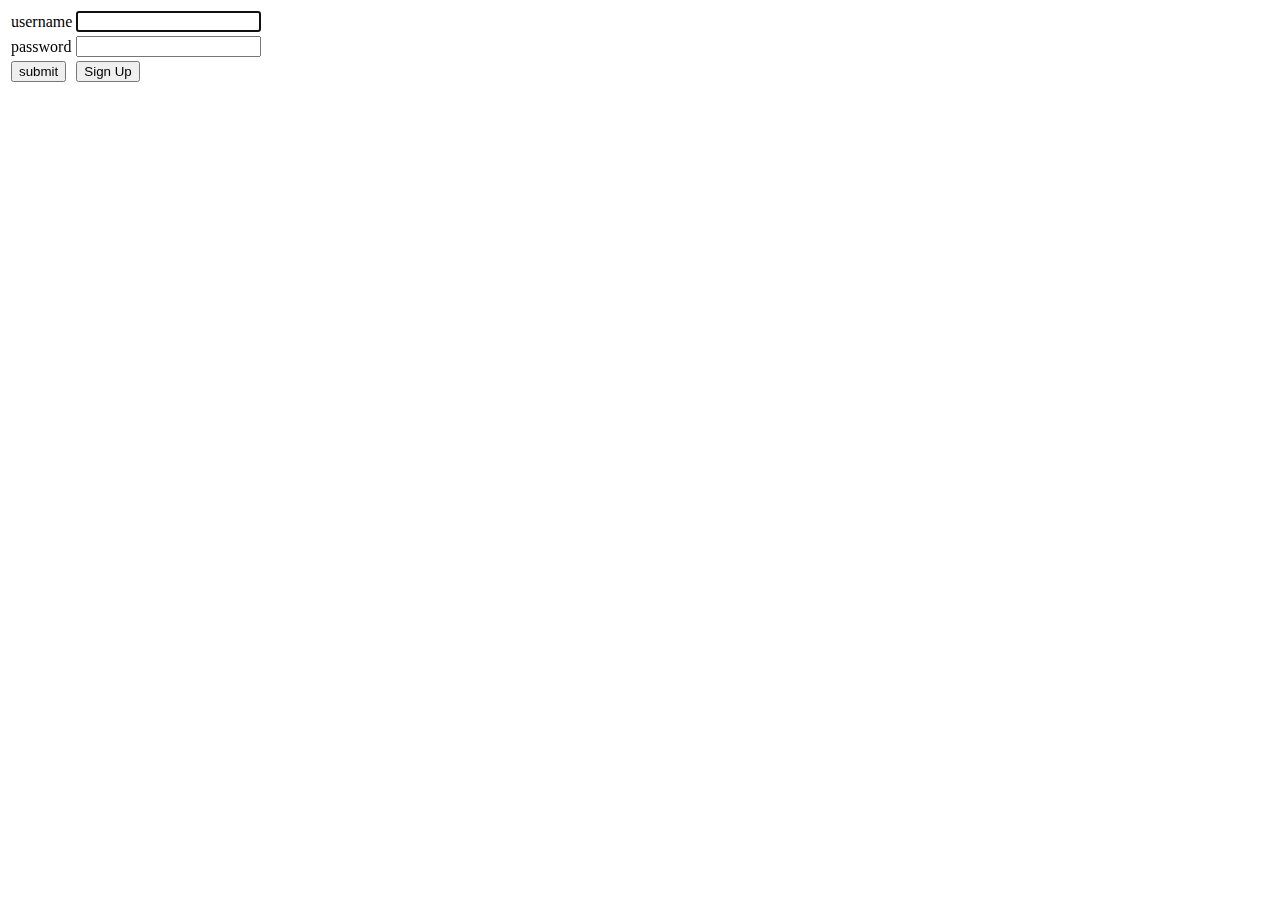
==== index.html @ 876102eb "basic html pages for online chatting application." ====
<!DOCTYPE html>
<html>
    <head>
    <title>Login Page</title>
    </head>
    <body >
        <form method='POST'>
            <table>
                <tr>
                    <td>username</td>
                    <td>
                        <input type='input' name='username' autofocus/>
                    </td>
                </tr>
                <tr>
                    <td>password</td>
                    <td><input type='password' name='password'/>
                </tr>
                <tr>
                    <td><input type="submit" name='submit' value='submit'/> </td>
                    <td><input type="button" onclick="window.location.href='registration.html';" value="Sign Up" /></td>
                </tr>
                    
            </table>
        </form>
    </body>
</html>
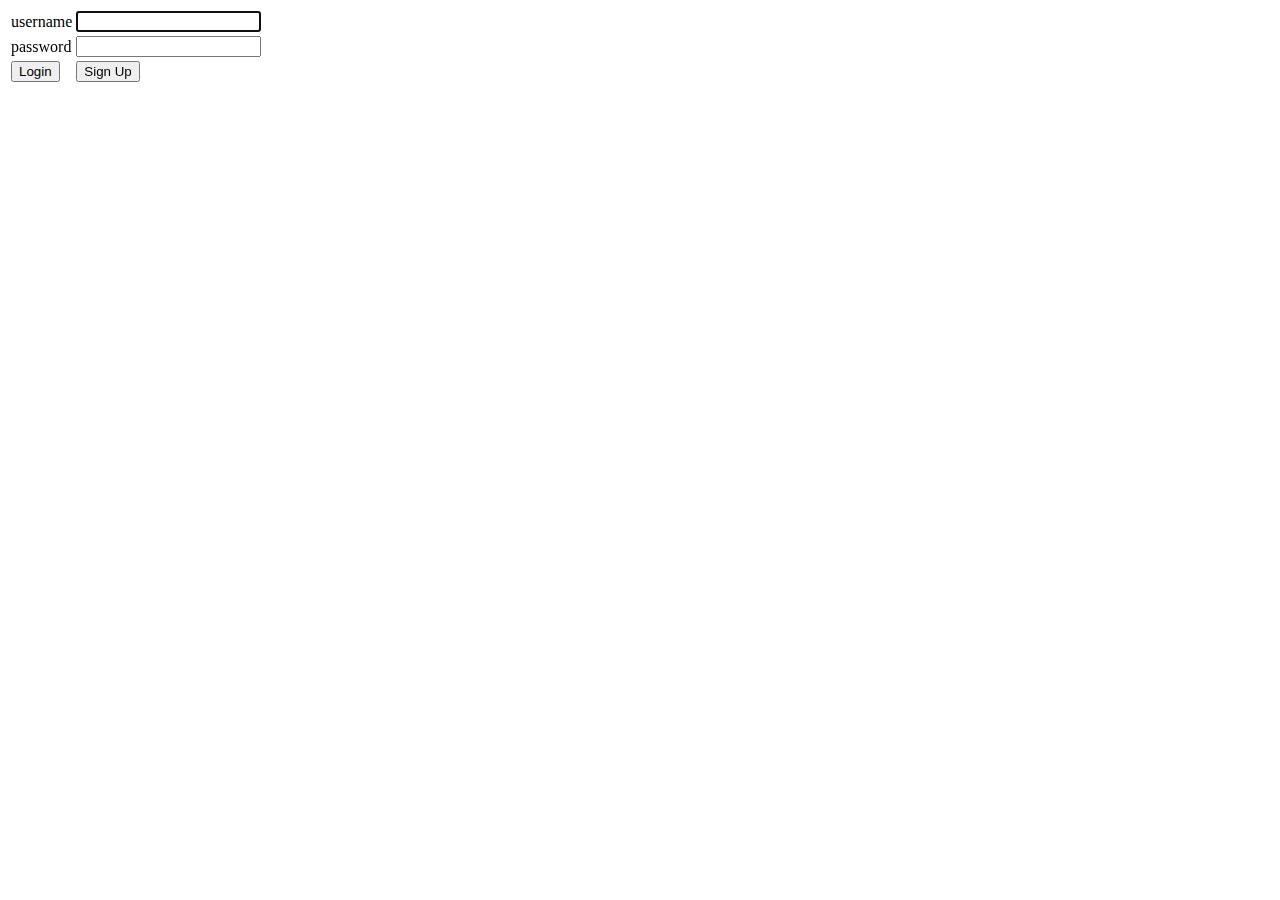
==== commit e5450b6a: "solve post 405 error, add button instead." ====
--- a/index.html
+++ b/index.html
@@ -1,15 +1,15 @@
 <!DOCTYPE html>
-<html>
+<html  lang='en-US'>
     <head>
     <title>Login Page</title>
     </head>
     <body >
-        <form method='POST'>
+        <!-- <form method='POST'> -->
             <table>
                 <tr>
                     <td>username</td>
                     <td>
-                        <input type='input' name='username' autofocus/>
+                        <input type="text" name='username' autofocus/>
                     </td>
                 </tr>
                 <tr>
@@ -17,11 +17,11 @@
                     <td><input type='password' name='password'/>
                 </tr>
                 <tr>
-                    <td><input type="submit" name='submit' value='submit'/> </td>
+                    <td><button onclick="window.location.href='home.html';" >Login</button> </td>
                     <td><input type="button" onclick="window.location.href='registration.html';" value="Sign Up" /></td>
                 </tr>
                     
             </table>
-        </form>
+        <!-- </form> -->
     </body>
 </html>
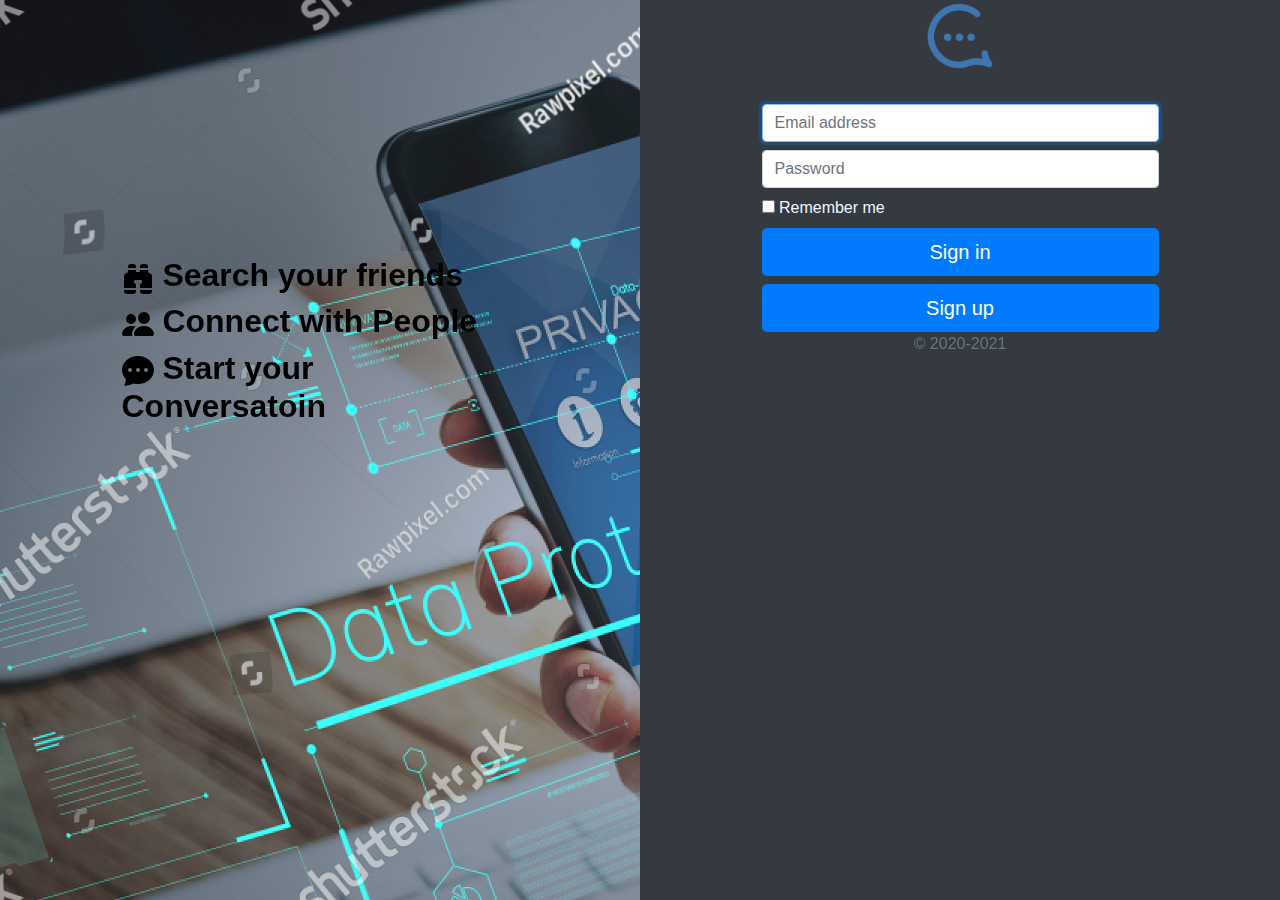
==== commit 3b174cc5: "add bootstrap in index.html, registration.html 	add new icons and images in icon." ====
--- a/index.html
+++ b/index.html
@@ -1,27 +1,161 @@
-<!DOCTYPE html>
-<html  lang='en-US'>
-    <head>
-    <title>Login Page</title>
-    </head>
-    <body >
-        <!-- <form method='POST'> -->
-            <table>
-                <tr>
-                    <td>username</td>
-                    <td>
-                        <input type="text" name='username' autofocus/>
-                    </td>
-                </tr>
-                <tr>
-                    <td>password</td>
-                    <td><input type='password' name='password'/>
-                </tr>
-                <tr>
-                    <td><button onclick="window.location.href='home.html';" >Login</button> </td>
-                    <td><input type="button" onclick="window.location.href='registration.html';" value="Sign Up" /></td>
-                </tr>
-                    
-            </table>
-        <!-- </form> -->
-    </body>
-</html>
+<!doctype html>
+<html lang="en">
+
+<head>
+    <!-- Required meta tags -->
+    <meta charset="utf-8">
+    <meta name="viewport" content="width=device-width, initial-scale=1, shrink-to-fit=no">
+
+    <!-- Bootstrap CSS -->
+    <link rel="stylesheet" href="https://stackpath.bootstrapcdn.com/bootstrap/4.5.2/css/bootstrap.min.css"
+        integrity="sha384-JcKb8q3iqJ61gNV9KGb8thSsNjpSL0n8PARn9HuZOnIxN0hoP+VmmDGMN5t9UJ0Z" crossorigin="anonymous">
+    <link rel="stylesheet" href="css/index.css" />
+
+    <title>PriCon</title>
+    <link rel="icon" type="image/png" href="icon/PriCon.png" />
+    <script src="index.js"></script>
+</head>
+
+<body>
+    <div class="container-fluid text-center float-right bg-dark">
+
+        <div class="container inner_right_block">
+            <img class='mb-4' src="/icon/PriCon.png" alt="PriCon" width="72" height="72">
+            <!-- <label for="inputEmail" class="sr-only">Email address</label> -->
+            <input id="username" type="email" id="inputEmail" class="form-control my-2" placeholder="Email address"
+                required="" autofocus="true">
+            <!-- <label for="inputPassword" class="sr-only">Password</label> -->
+            <input id="password" type="password" id="inputPassword" class="form-control my-2" placeholder="Password"
+                required="">
+            <div class="checkbox my-2">
+                <label class="float-left">
+                    <input type="checkbox" value="remember-me"> Remember me
+                </label>
+            </div>
+            <button class="btn btn-lg btn-primary btn-block float-left" onClick='validate()'>Sign in</button>
+            <button class="btn btn-lg btn-primary btn-block float-right"
+                onclick="window.location.href='registration.html'">Sign up </button>
+            <p class="mt-5 mb-3 text-muted">© 2020-2021</p>
+        </div>
+    </div>
+
+    <div id="left_plane" class="container-fluid float-left img-responsive">
+
+        <div class="container inner_left_block">
+            <div class="row ">
+                <h2 class="col">
+                    <svg width="1em" height="1em" viewBox="0 0 16 16" class="bi bi-binoculars-fill" fill="currentColor"
+                        xmlns="http://www.w3.org/2000/svg">
+                        <path
+                            d="M4.5 1A1.5 1.5 0 0 0 3 2.5V3h4v-.5A1.5 1.5 0 0 0 5.5 1h-1zM7 4v1h2V4h4v.882a.5.5 0 0 0 .276.447l.895.447A1.5 1.5 0 0 1 15 7.118V13H9v-1.5a.5.5 0 0 1 .146-.354l.854-.853V9.5a.5.5 0 0 0-.5-.5h-3a.5.5 0 0 0-.5.5v.793l.854.853A.5.5 0 0 1 7 11.5V13H1V7.118a1.5 1.5 0 0 1 .83-1.342l.894-.447A.5.5 0 0 0 3 4.882V4h4zM1 14v.5A1.5 1.5 0 0 0 2.5 16h3A1.5 1.5 0 0 0 7 14.5V14H1zm8 0v.5a1.5 1.5 0 0 0 1.5 1.5h3a1.5 1.5 0 0 0 1.5-1.5V14H9zm4-11H9v-.5A1.5 1.5 0 0 1 10.5 1h1A1.5 1.5 0 0 1 13 2.5V3z" />
+                    </svg>
+                    <strong>
+                        Search your friends
+                    </strong>
+                </h2>
+            </div>
+            <div class="row">
+                <h2 class="col">
+                    <svg width="1em" height="1em" viewBox="0 0 16 16" class="bi bi-people-fill" fill="currentColor"
+                        xmlns="http://www.w3.org/2000/svg">
+                        <path fill-rule="evenodd"
+                            d="M7 14s-1 0-1-1 1-4 5-4 5 3 5 4-1 1-1 1H7zm4-6a3 3 0 1 0 0-6 3 3 0 0 0 0 6zm-5.784 6A2.238 2.238 0 0 1 5 13c0-1.355.68-2.75 1.936-3.72A6.325 6.325 0 0 0 5 9c-4 0-5 3-5 4s1 1 1 1h4.216zM4.5 8a2.5 2.5 0 1 0 0-5 2.5 2.5 0 0 0 0 5z" />
+                    </svg>
+                    <strong>
+                        Connect with People
+                    </strong>
+                </h2>
+            </div>
+            <div class="row">
+                <h2 class="col">
+                    <svg width="1em" height="1em" viewBox="0 0 16 16" class="bi bi-chat-dots-fill" fill="currentColor"
+                        xmlns="http://www.w3.org/2000/svg">
+                        <path fill-rule="evenodd"
+                            d="M16 8c0 3.866-3.582 7-8 7a9.06 9.06 0 0 1-2.347-.306c-.584.296-1.925.864-4.181 1.234-.2.032-.352-.176-.273-.362.354-.836.674-1.95.77-2.966C.744 11.37 0 9.76 0 8c0-3.866 3.582-7 8-7s8 3.134 8 7zM5 8a1 1 0 1 1-2 0 1 1 0 0 1 2 0zm4 0a1 1 0 1 1-2 0 1 1 0 0 1 2 0zm3 1a1 1 0 1 0 0-2 1 1 0 0 0 0 2z" />
+                    </svg>
+                    <strong>
+                        Start your Conversatoin
+                    </strong>
+                </h2>
+            </div>
+        </div>
+
+
+        <!-- <div id="carouselExampleCaptions" class="carousel slide" data-ride="carousel">
+            <ol class="carousel-indicators">
+                <li data-target="#carouselExampleCaptions" data-slide-to="0" class="active"></li>
+                <li data-target="#carouselExampleCaptions" data-slide-to="1"></li>
+                <li data-target="#carouselExampleCaptions" data-slide-to="2"></li>
+            </ol>
+            <div class="carousel-inner">
+                <div class="carousel-item active">
+                    <img src="https://source.unsplash.com/400x600/?friends" class="d-block w-100 img-responsive "
+                        alt="...">
+                    <div class="carousel-caption d-none d-md-block">
+                        <h2>
+                            <svg width="1em" height="1em" viewBox="0 0 16 16" class="bi bi-binoculars-fill"
+                                fill="currentColor" xmlns="http://www.w3.org/2000/svg">
+                                <path
+                                    d="M4.5 1A1.5 1.5 0 0 0 3 2.5V3h4v-.5A1.5 1.5 0 0 0 5.5 1h-1zM7 4v1h2V4h4v.882a.5.5 0 0 0 .276.447l.895.447A1.5 1.5 0 0 1 15 7.118V13H9v-1.5a.5.5 0 0 1 .146-.354l.854-.853V9.5a.5.5 0 0 0-.5-.5h-3a.5.5 0 0 0-.5.5v.793l.854.853A.5.5 0 0 1 7 11.5V13H1V7.118a1.5 1.5 0 0 1 .83-1.342l.894-.447A.5.5 0 0 0 3 4.882V4h4zM1 14v.5A1.5 1.5 0 0 0 2.5 16h3A1.5 1.5 0 0 0 7 14.5V14H1zm8 0v.5a1.5 1.5 0 0 0 1.5 1.5h3a1.5 1.5 0 0 0 1.5-1.5V14H9zm4-11H9v-.5A1.5 1.5 0 0 1 10.5 1h1A1.5 1.5 0 0 1 13 2.5V3z" />
+                            </svg>
+                        </h2>
+
+                        <p>Search your friends</p>
+                    </div>
+                </div>
+                <div class="carousel-item">
+                    <img src="https://source.unsplash.com/400x600/?connect, people" class="d-block w-100 img-responsive"
+                        alt="...">
+                    <div class="carousel-caption d-none d-md-block">
+                        <h2>
+                            <svg width="1em" height="1em" viewBox="0 0 16 16" class="bi bi-people-fill"
+                                fill="currentColor" xmlns="http://www.w3.org/2000/svg">
+                                <path fill-rule="evenodd"
+                                    d="M7 14s-1 0-1-1 1-4 5-4 5 3 5 4-1 1-1 1H7zm4-6a3 3 0 1 0 0-6 3 3 0 0 0 0 6zm-5.784 6A2.238 2.238 0 0 1 5 13c0-1.355.68-2.75 1.936-3.72A6.325 6.325 0 0 0 5 9c-4 0-5 3-5 4s1 1 1 1h4.216zM4.5 8a2.5 2.5 0 1 0 0-5 2.5 2.5 0 0 0 0 5z" />
+                            </svg>
+                        </h2>
+
+                        <p>Connect with People</p>
+                    </div>
+                </div>
+                <div class="carousel-item">
+                    <img src="https://source.unsplash.com/400x600/?conversation, mobile"
+                        class="d-block w-100 img-responsive" alt="...">
+                    <div class="carousel-caption d-none d-md-block">
+                        <h2>
+                            <svg width="1em" height="1em" viewBox="0 0 16 16" class="bi bi-chat-dots-fill"
+                                fill="currentColor" xmlns="http://www.w3.org/2000/svg">
+                                <path fill-rule="evenodd"
+                                    d="M16 8c0 3.866-3.582 7-8 7a9.06 9.06 0 0 1-2.347-.306c-.584.296-1.925.864-4.181 1.234-.2.032-.352-.176-.273-.362.354-.836.674-1.95.77-2.966C.744 11.37 0 9.76 0 8c0-3.866 3.582-7 8-7s8 3.134 8 7zM5 8a1 1 0 1 1-2 0 1 1 0 0 1 2 0zm4 0a1 1 0 1 1-2 0 1 1 0 0 1 2 0zm3 1a1 1 0 1 0 0-2 1 1 0 0 0 0 2z" />
+                            </svg>
+                        </h2>
+
+                        <p>Start your Conversation</p>
+                    </div>
+                </div>
+            </div>
+            <a class="carousel-control-prev" href="#carouselExampleCaptions" role="button" data-slide="prev">
+                <span class="carousel-control-prev-icon" aria-hidden="true"></span>
+                <span class="sr-only">Previous</span>
+            </a>
+            <a class="carousel-control-next" href="#carouselExampleCaptions" role="button" data-slide="next">
+                <span class="carousel-control-next-icon" aria-hidden="true"></span>
+                <span class="sr-only">Next</span>
+            </a>
+        </div> -->
+    </div>
+
+    <!-- Optional JavaScript -->
+    <!-- jQuery first, then Popper.js, then Bootstrap JS -->
+    <script src="https://code.jquery.com/jquery-3.5.1.slim.min.js"
+        integrity="sha384-DfXdz2htPH0lsSSs5nCTpuj/zy4C+OGpamoFVy38MVBnE+IbbVYUew+OrCXaRkfj"
+        crossorigin="anonymous"></script>
+    <script src="https://cdn.jsdelivr.net/npm/popper.js@1.16.1/dist/umd/popper.min.js"
+        integrity="sha384-9/reFTGAW83EW2RDu2S0VKaIzap3H66lZH81PoYlFhbGU+6BZp6G7niu735Sk7lN"
+        crossorigin="anonymous"></script>
+    <script src="https://stackpath.bootstrapcdn.com/bootstrap/4.5.2/js/bootstrap.min.js"
+        integrity="sha384-B4gt1jrGC7Jh4AgTPSdUtOBvfO8shuf57BaghqFfPlYxofvL8/KUEfYiJOMMV+rV"
+        crossorigin="anonymous"></script>
+</body>
+
+</html>--- a/css/index.css
+++ b/css/index.css
@@ -0,0 +1,32 @@
+.container-fluid{
+    height: 100vh;
+    width: 50%;
+}
+.inner_right_block{
+    color: aliceblue;
+    max-width: 70%;
+    /* margin-top: 30%; */
+}
+.inner_left_block{
+    max-width: 70%;
+    /* margin-top: 30%; */
+}
+body{
+    height: 100vh;
+    box-sizing: border-box;
+}
+
+#left_plane{
+    padding-top: 20%;
+    padding-bottom: 20%;
+    color: black;
+    background-image: url('/icon/privacy.jpg');
+}
+
+#carouselExampleCaptions{
+    background-color: brown;
+    /* height: 100vh; */
+    max-height: 100vh;
+    overflow: hidden;
+    
+}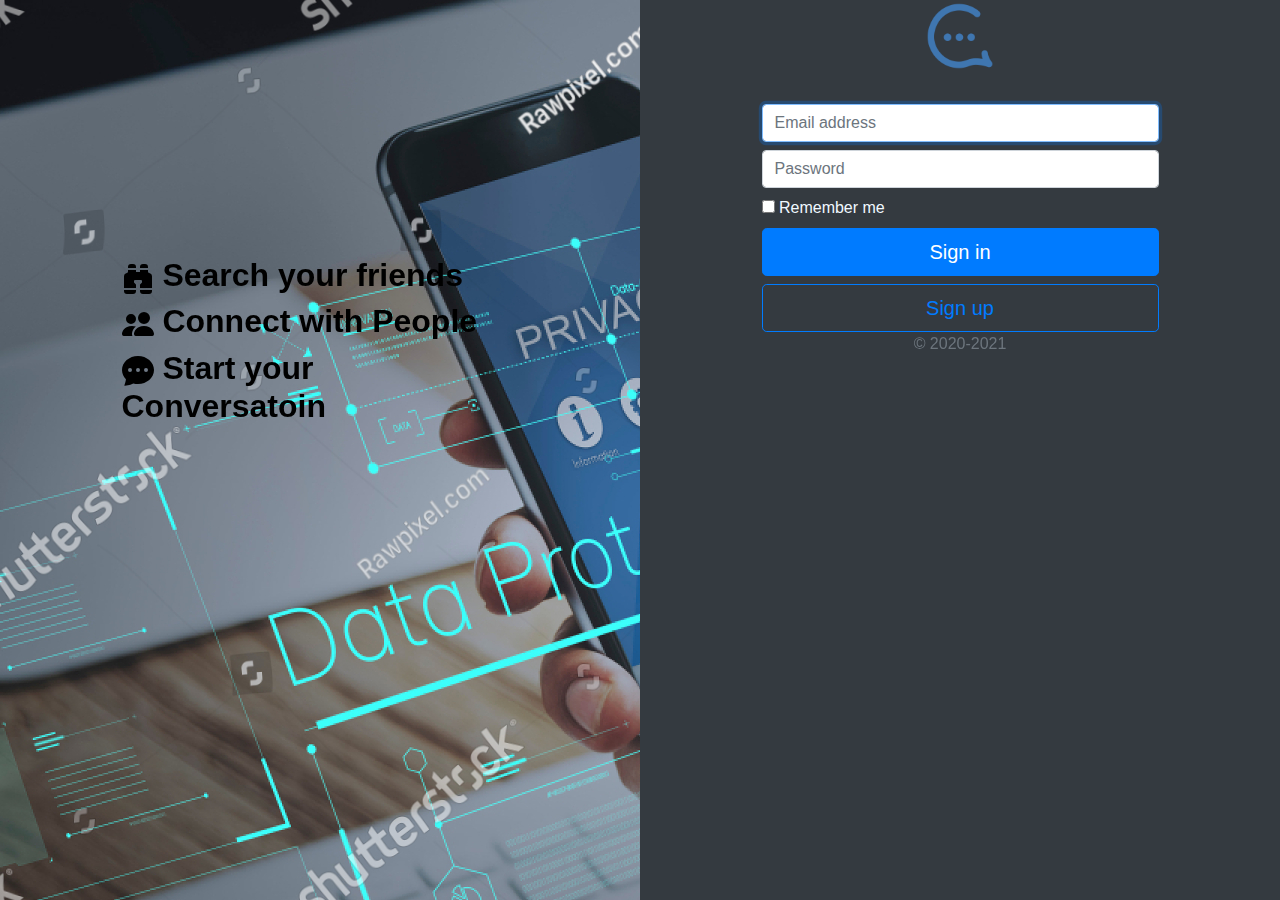
==== commit a3f1a7eb: "commit for bootstrap-2 	bootstrap add on set_profile.html and home.html 	changes in index.html 	new " ====
--- a/index.html
+++ b/index.html
@@ -33,7 +33,7 @@
                 </label>
             </div>
             <button class="btn btn-lg btn-primary btn-block float-left" onClick='validate()'>Sign in</button>
-            <button class="btn btn-lg btn-primary btn-block float-right"
+            <button class="btn btn-lg btn-outline-primary btn-block float-right"
                 onclick="window.location.href='registration.html'">Sign up </button>
             <p class="mt-5 mb-3 text-muted">© 2020-2021</p>
         </div>
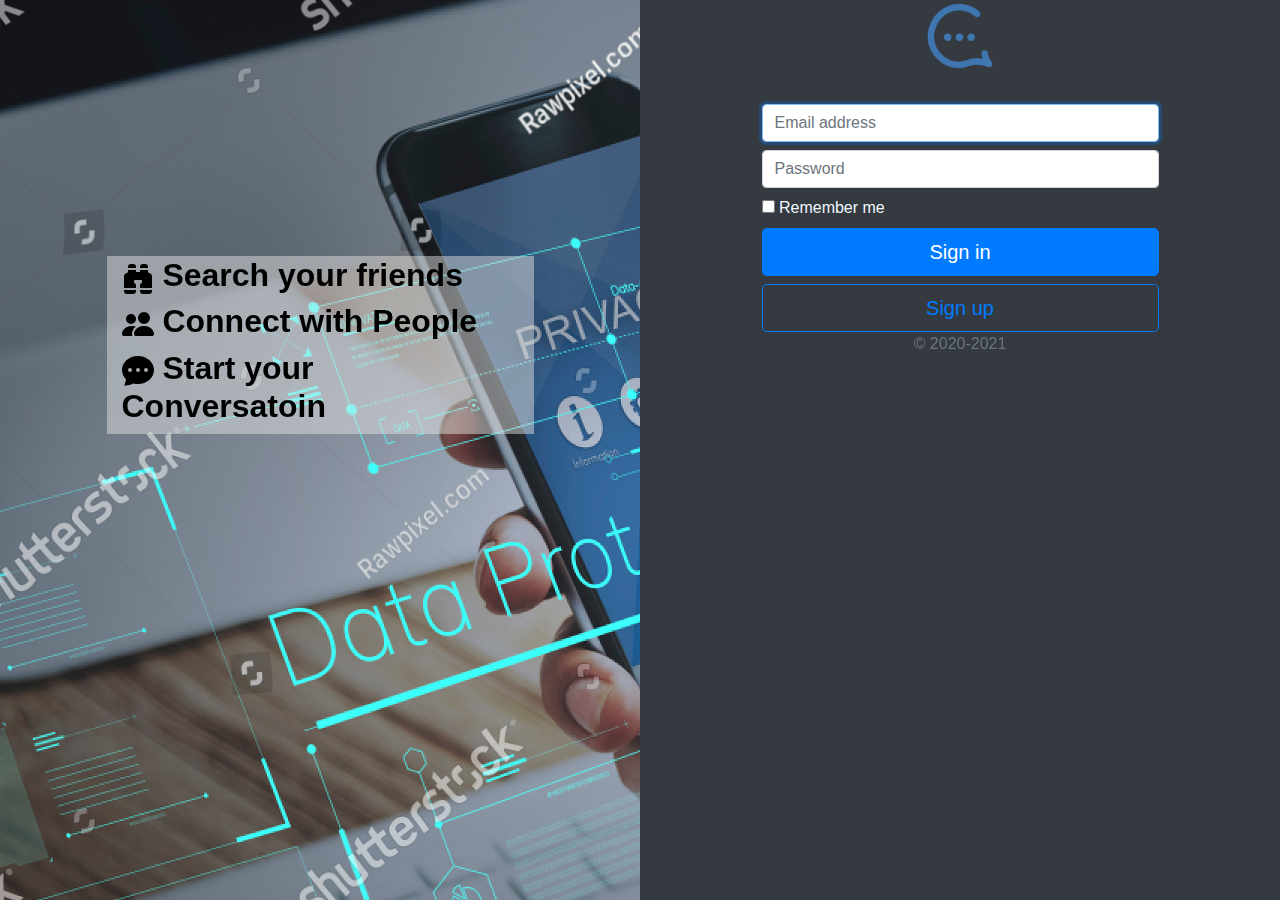
==== commit 938e1ad2: "jQuery add to index.html for mobile reponsive" ====
--- a/index.html
+++ b/index.html
@@ -13,20 +13,19 @@
 
     <title>PriCon</title>
     <link rel="icon" type="image/png" href="icon/PriCon.png" />
-    <script src="index.js"></script>
 </head>
 
 <body>
-    <div class="container-fluid text-center float-right bg-dark">
-
+    <div id="right_plane" class="container-fluid text-center float-right bg-dark">
+        
         <div class="container inner_right_block">
             <img class='mb-4' src="/icon/PriCon.png" alt="PriCon" width="72" height="72">
             <!-- <label for="inputEmail" class="sr-only">Email address</label> -->
             <input id="username" type="email" id="inputEmail" class="form-control my-2" placeholder="Email address"
-                required="" autofocus="true">
+            required="" autofocus="true">
             <!-- <label for="inputPassword" class="sr-only">Password</label> -->
             <input id="password" type="password" id="inputPassword" class="form-control my-2" placeholder="Password"
-                required="">
+            required="">
             <div class="checkbox my-2">
                 <label class="float-left">
                     <input type="checkbox" value="remember-me"> Remember me
@@ -34,21 +33,21 @@
             </div>
             <button class="btn btn-lg btn-primary btn-block float-left" onClick='validate()'>Sign in</button>
             <button class="btn btn-lg btn-outline-primary btn-block float-right"
-                onclick="window.location.href='registration.html'">Sign up </button>
+            onclick="window.location.href='registration.html'">Sign up </button>
             <p class="mt-5 mb-3 text-muted">© 2020-2021</p>
         </div>
     </div>
-
+    
     <div id="left_plane" class="container-fluid float-left img-responsive">
-
+        
         <div class="container inner_left_block">
             <div class="row ">
                 <h2 class="col">
                     <svg width="1em" height="1em" viewBox="0 0 16 16" class="bi bi-binoculars-fill" fill="currentColor"
-                        xmlns="http://www.w3.org/2000/svg">
-                        <path
-                            d="M4.5 1A1.5 1.5 0 0 0 3 2.5V3h4v-.5A1.5 1.5 0 0 0 5.5 1h-1zM7 4v1h2V4h4v.882a.5.5 0 0 0 .276.447l.895.447A1.5 1.5 0 0 1 15 7.118V13H9v-1.5a.5.5 0 0 1 .146-.354l.854-.853V9.5a.5.5 0 0 0-.5-.5h-3a.5.5 0 0 0-.5.5v.793l.854.853A.5.5 0 0 1 7 11.5V13H1V7.118a1.5 1.5 0 0 1 .83-1.342l.894-.447A.5.5 0 0 0 3 4.882V4h4zM1 14v.5A1.5 1.5 0 0 0 2.5 16h3A1.5 1.5 0 0 0 7 14.5V14H1zm8 0v.5a1.5 1.5 0 0 0 1.5 1.5h3a1.5 1.5 0 0 0 1.5-1.5V14H9zm4-11H9v-.5A1.5 1.5 0 0 1 10.5 1h1A1.5 1.5 0 0 1 13 2.5V3z" />
-                    </svg>
+                    xmlns="http://www.w3.org/2000/svg">
+                    <path
+                    d="M4.5 1A1.5 1.5 0 0 0 3 2.5V3h4v-.5A1.5 1.5 0 0 0 5.5 1h-1zM7 4v1h2V4h4v.882a.5.5 0 0 0 .276.447l.895.447A1.5 1.5 0 0 1 15 7.118V13H9v-1.5a.5.5 0 0 1 .146-.354l.854-.853V9.5a.5.5 0 0 0-.5-.5h-3a.5.5 0 0 0-.5.5v.793l.854.853A.5.5 0 0 1 7 11.5V13H1V7.118a1.5 1.5 0 0 1 .83-1.342l.894-.447A.5.5 0 0 0 3 4.882V4h4zM1 14v.5A1.5 1.5 0 0 0 2.5 16h3A1.5 1.5 0 0 0 7 14.5V14H1zm8 0v.5a1.5 1.5 0 0 0 1.5 1.5h3a1.5 1.5 0 0 0 1.5-1.5V14H9zm4-11H9v-.5A1.5 1.5 0 0 1 10.5 1h1A1.5 1.5 0 0 1 13 2.5V3z" />
+                </svg>
                     <strong>
                         Search your friends
                     </strong>
@@ -57,105 +56,106 @@
             <div class="row">
                 <h2 class="col">
                     <svg width="1em" height="1em" viewBox="0 0 16 16" class="bi bi-people-fill" fill="currentColor"
-                        xmlns="http://www.w3.org/2000/svg">
-                        <path fill-rule="evenodd"
-                            d="M7 14s-1 0-1-1 1-4 5-4 5 3 5 4-1 1-1 1H7zm4-6a3 3 0 1 0 0-6 3 3 0 0 0 0 6zm-5.784 6A2.238 2.238 0 0 1 5 13c0-1.355.68-2.75 1.936-3.72A6.325 6.325 0 0 0 5 9c-4 0-5 3-5 4s1 1 1 1h4.216zM4.5 8a2.5 2.5 0 1 0 0-5 2.5 2.5 0 0 0 0 5z" />
-                    </svg>
-                    <strong>
-                        Connect with People
-                    </strong>
-                </h2>
-            </div>
-            <div class="row">
-                <h2 class="col">
-                    <svg width="1em" height="1em" viewBox="0 0 16 16" class="bi bi-chat-dots-fill" fill="currentColor"
-                        xmlns="http://www.w3.org/2000/svg">
-                        <path fill-rule="evenodd"
-                            d="M16 8c0 3.866-3.582 7-8 7a9.06 9.06 0 0 1-2.347-.306c-.584.296-1.925.864-4.181 1.234-.2.032-.352-.176-.273-.362.354-.836.674-1.95.77-2.966C.744 11.37 0 9.76 0 8c0-3.866 3.582-7 8-7s8 3.134 8 7zM5 8a1 1 0 1 1-2 0 1 1 0 0 1 2 0zm4 0a1 1 0 1 1-2 0 1 1 0 0 1 2 0zm3 1a1 1 0 1 0 0-2 1 1 0 0 0 0 2z" />
-                    </svg>
-                    <strong>
-                        Start your Conversatoin
-                    </strong>
-                </h2>
-            </div>
+                    xmlns="http://www.w3.org/2000/svg">
+                    <path fill-rule="evenodd"
+                    d="M7 14s-1 0-1-1 1-4 5-4 5 3 5 4-1 1-1 1H7zm4-6a3 3 0 1 0 0-6 3 3 0 0 0 0 6zm-5.784 6A2.238 2.238 0 0 1 5 13c0-1.355.68-2.75 1.936-3.72A6.325 6.325 0 0 0 5 9c-4 0-5 3-5 4s1 1 1 1h4.216zM4.5 8a2.5 2.5 0 1 0 0-5 2.5 2.5 0 0 0 0 5z" />
+                </svg>
+                <strong>
+                    Connect with People
+                </strong>
+            </h2>
         </div>
+        <div class="row">
+            <h2 class="col">
+                <svg width="1em" height="1em" viewBox="0 0 16 16" class="bi bi-chat-dots-fill" fill="currentColor"
+                xmlns="http://www.w3.org/2000/svg">
+                <path fill-rule="evenodd"
+                d="M16 8c0 3.866-3.582 7-8 7a9.06 9.06 0 0 1-2.347-.306c-.584.296-1.925.864-4.181 1.234-.2.032-.352-.176-.273-.362.354-.836.674-1.95.77-2.966C.744 11.37 0 9.76 0 8c0-3.866 3.582-7 8-7s8 3.134 8 7zM5 8a1 1 0 1 1-2 0 1 1 0 0 1 2 0zm4 0a1 1 0 1 1-2 0 1 1 0 0 1 2 0zm3 1a1 1 0 1 0 0-2 1 1 0 0 0 0 2z" />
+            </svg>
+            <strong>
+                Start your Conversatoin
+            </strong>
+        </h2>
+    </div>
+</div>
 
 
-        <!-- <div id="carouselExampleCaptions" class="carousel slide" data-ride="carousel">
-            <ol class="carousel-indicators">
-                <li data-target="#carouselExampleCaptions" data-slide-to="0" class="active"></li>
-                <li data-target="#carouselExampleCaptions" data-slide-to="1"></li>
-                <li data-target="#carouselExampleCaptions" data-slide-to="2"></li>
-            </ol>
-            <div class="carousel-inner">
-                <div class="carousel-item active">
-                    <img src="https://source.unsplash.com/400x600/?friends" class="d-block w-100 img-responsive "
-                        alt="...">
-                    <div class="carousel-caption d-none d-md-block">
-                        <h2>
-                            <svg width="1em" height="1em" viewBox="0 0 16 16" class="bi bi-binoculars-fill"
-                                fill="currentColor" xmlns="http://www.w3.org/2000/svg">
-                                <path
-                                    d="M4.5 1A1.5 1.5 0 0 0 3 2.5V3h4v-.5A1.5 1.5 0 0 0 5.5 1h-1zM7 4v1h2V4h4v.882a.5.5 0 0 0 .276.447l.895.447A1.5 1.5 0 0 1 15 7.118V13H9v-1.5a.5.5 0 0 1 .146-.354l.854-.853V9.5a.5.5 0 0 0-.5-.5h-3a.5.5 0 0 0-.5.5v.793l.854.853A.5.5 0 0 1 7 11.5V13H1V7.118a1.5 1.5 0 0 1 .83-1.342l.894-.447A.5.5 0 0 0 3 4.882V4h4zM1 14v.5A1.5 1.5 0 0 0 2.5 16h3A1.5 1.5 0 0 0 7 14.5V14H1zm8 0v.5a1.5 1.5 0 0 0 1.5 1.5h3a1.5 1.5 0 0 0 1.5-1.5V14H9zm4-11H9v-.5A1.5 1.5 0 0 1 10.5 1h1A1.5 1.5 0 0 1 13 2.5V3z" />
-                            </svg>
-                        </h2>
+<!-- <div id="carouselExampleCaptions" class="carousel slide" data-ride="carousel">
+    <ol class="carousel-indicators">
+        <li data-target="#carouselExampleCaptions" data-slide-to="0" class="active"></li>
+        <li data-target="#carouselExampleCaptions" data-slide-to="1"></li>
+        <li data-target="#carouselExampleCaptions" data-slide-to="2"></li>
+    </ol>
+    <div class="carousel-inner">
+        <div class="carousel-item active">
+            <img src="https://source.unsplash.com/400x600/?friends" class="d-block w-100 img-responsive "
+            alt="...">
+            <div class="carousel-caption d-none d-md-block">
+                <h2>
+                    <svg width="1em" height="1em" viewBox="0 0 16 16" class="bi bi-binoculars-fill"
+                    fill="currentColor" xmlns="http://www.w3.org/2000/svg">
+                    <path
+                    d="M4.5 1A1.5 1.5 0 0 0 3 2.5V3h4v-.5A1.5 1.5 0 0 0 5.5 1h-1zM7 4v1h2V4h4v.882a.5.5 0 0 0 .276.447l.895.447A1.5 1.5 0 0 1 15 7.118V13H9v-1.5a.5.5 0 0 1 .146-.354l.854-.853V9.5a.5.5 0 0 0-.5-.5h-3a.5.5 0 0 0-.5.5v.793l.854.853A.5.5 0 0 1 7 11.5V13H1V7.118a1.5 1.5 0 0 1 .83-1.342l.894-.447A.5.5 0 0 0 3 4.882V4h4zM1 14v.5A1.5 1.5 0 0 0 2.5 16h3A1.5 1.5 0 0 0 7 14.5V14H1zm8 0v.5a1.5 1.5 0 0 0 1.5 1.5h3a1.5 1.5 0 0 0 1.5-1.5V14H9zm4-11H9v-.5A1.5 1.5 0 0 1 10.5 1h1A1.5 1.5 0 0 1 13 2.5V3z" />
+                </svg>
+            </h2>
+            
+            <p>Search your friends</p>
+        </div>
+    </div>
+    <div class="carousel-item">
+        <img src="https://source.unsplash.com/400x600/?connect, people" class="d-block w-100 img-responsive"
+        alt="...">
+        <div class="carousel-caption d-none d-md-block">
+            <h2>
+                <svg width="1em" height="1em" viewBox="0 0 16 16" class="bi bi-people-fill"
+                fill="currentColor" xmlns="http://www.w3.org/2000/svg">
+                <path fill-rule="evenodd"
+                d="M7 14s-1 0-1-1 1-4 5-4 5 3 5 4-1 1-1 1H7zm4-6a3 3 0 1 0 0-6 3 3 0 0 0 0 6zm-5.784 6A2.238 2.238 0 0 1 5 13c0-1.355.68-2.75 1.936-3.72A6.325 6.325 0 0 0 5 9c-4 0-5 3-5 4s1 1 1 1h4.216zM4.5 8a2.5 2.5 0 1 0 0-5 2.5 2.5 0 0 0 0 5z" />
+            </svg>
+        </h2>
+        
+        <p>Connect with People</p>
+    </div>
+</div>
+<div class="carousel-item">
+    <img src="https://source.unsplash.com/400x600/?conversation, mobile"
+    class="d-block w-100 img-responsive" alt="...">
+    <div class="carousel-caption d-none d-md-block">
+        <h2>
+            <svg width="1em" height="1em" viewBox="0 0 16 16" class="bi bi-chat-dots-fill"
+            fill="currentColor" xmlns="http://www.w3.org/2000/svg">
+            <path fill-rule="evenodd"
+            d="M16 8c0 3.866-3.582 7-8 7a9.06 9.06 0 0 1-2.347-.306c-.584.296-1.925.864-4.181 1.234-.2.032-.352-.176-.273-.362.354-.836.674-1.95.77-2.966C.744 11.37 0 9.76 0 8c0-3.866 3.582-7 8-7s8 3.134 8 7zM5 8a1 1 0 1 1-2 0 1 1 0 0 1 2 0zm4 0a1 1 0 1 1-2 0 1 1 0 0 1 2 0zm3 1a1 1 0 1 0 0-2 1 1 0 0 0 0 2z" />
+        </svg>
+    </h2>
+    
+    <p>Start your Conversation</p>
+</div>
+</div>
+</div>
+<a class="carousel-control-prev" href="#carouselExampleCaptions" role="button" data-slide="prev">
+    <span class="carousel-control-prev-icon" aria-hidden="true"></span>
+    <span class="sr-only">Previous</span>
+</a>
+<a class="carousel-control-next" href="#carouselExampleCaptions" role="button" data-slide="next">
+    <span class="carousel-control-next-icon" aria-hidden="true"></span>
+    <span class="sr-only">Next</span>
+</a>
+</div> -->
+</div>
 
-                        <p>Search your friends</p>
-                    </div>
-                </div>
-                <div class="carousel-item">
-                    <img src="https://source.unsplash.com/400x600/?connect, people" class="d-block w-100 img-responsive"
-                        alt="...">
-                    <div class="carousel-caption d-none d-md-block">
-                        <h2>
-                            <svg width="1em" height="1em" viewBox="0 0 16 16" class="bi bi-people-fill"
-                                fill="currentColor" xmlns="http://www.w3.org/2000/svg">
-                                <path fill-rule="evenodd"
-                                    d="M7 14s-1 0-1-1 1-4 5-4 5 3 5 4-1 1-1 1H7zm4-6a3 3 0 1 0 0-6 3 3 0 0 0 0 6zm-5.784 6A2.238 2.238 0 0 1 5 13c0-1.355.68-2.75 1.936-3.72A6.325 6.325 0 0 0 5 9c-4 0-5 3-5 4s1 1 1 1h4.216zM4.5 8a2.5 2.5 0 1 0 0-5 2.5 2.5 0 0 0 0 5z" />
-                            </svg>
-                        </h2>
-
-                        <p>Connect with People</p>
-                    </div>
-                </div>
-                <div class="carousel-item">
-                    <img src="https://source.unsplash.com/400x600/?conversation, mobile"
-                        class="d-block w-100 img-responsive" alt="...">
-                    <div class="carousel-caption d-none d-md-block">
-                        <h2>
-                            <svg width="1em" height="1em" viewBox="0 0 16 16" class="bi bi-chat-dots-fill"
-                                fill="currentColor" xmlns="http://www.w3.org/2000/svg">
-                                <path fill-rule="evenodd"
-                                    d="M16 8c0 3.866-3.582 7-8 7a9.06 9.06 0 0 1-2.347-.306c-.584.296-1.925.864-4.181 1.234-.2.032-.352-.176-.273-.362.354-.836.674-1.95.77-2.966C.744 11.37 0 9.76 0 8c0-3.866 3.582-7 8-7s8 3.134 8 7zM5 8a1 1 0 1 1-2 0 1 1 0 0 1 2 0zm4 0a1 1 0 1 1-2 0 1 1 0 0 1 2 0zm3 1a1 1 0 1 0 0-2 1 1 0 0 0 0 2z" />
-                            </svg>
-                        </h2>
-
-                        <p>Start your Conversation</p>
-                    </div>
-                </div>
-            </div>
-            <a class="carousel-control-prev" href="#carouselExampleCaptions" role="button" data-slide="prev">
-                <span class="carousel-control-prev-icon" aria-hidden="true"></span>
-                <span class="sr-only">Previous</span>
-            </a>
-            <a class="carousel-control-next" href="#carouselExampleCaptions" role="button" data-slide="next">
-                <span class="carousel-control-next-icon" aria-hidden="true"></span>
-                <span class="sr-only">Next</span>
-            </a>
-        </div> -->
-    </div>
-
-    <!-- Optional JavaScript -->
-    <!-- jQuery first, then Popper.js, then Bootstrap JS -->
-    <script src="https://code.jquery.com/jquery-3.5.1.slim.min.js"
-        integrity="sha384-DfXdz2htPH0lsSSs5nCTpuj/zy4C+OGpamoFVy38MVBnE+IbbVYUew+OrCXaRkfj"
-        crossorigin="anonymous"></script>
-    <script src="https://cdn.jsdelivr.net/npm/popper.js@1.16.1/dist/umd/popper.min.js"
-        integrity="sha384-9/reFTGAW83EW2RDu2S0VKaIzap3H66lZH81PoYlFhbGU+6BZp6G7niu735Sk7lN"
-        crossorigin="anonymous"></script>
-    <script src="https://stackpath.bootstrapcdn.com/bootstrap/4.5.2/js/bootstrap.min.js"
-        integrity="sha384-B4gt1jrGC7Jh4AgTPSdUtOBvfO8shuf57BaghqFfPlYxofvL8/KUEfYiJOMMV+rV"
-        crossorigin="anonymous"></script>
+<!-- Optional JavaScript -->
+<!-- jQuery first, then Popper.js, then Bootstrap JS -->
+<script src="https://code.jquery.com/jquery-3.5.1.slim.min.js"
+integrity="sha384-DfXdz2htPH0lsSSs5nCTpuj/zy4C+OGpamoFVy38MVBnE+IbbVYUew+OrCXaRkfj"
+crossorigin="anonymous"></script>
+<script src="https://cdn.jsdelivr.net/npm/popper.js@1.16.1/dist/umd/popper.min.js"
+integrity="sha384-9/reFTGAW83EW2RDu2S0VKaIzap3H66lZH81PoYlFhbGU+6BZp6G7niu735Sk7lN"
+crossorigin="anonymous"></script>
+<script src="https://stackpath.bootstrapcdn.com/bootstrap/4.5.2/js/bootstrap.min.js"
+integrity="sha384-B4gt1jrGC7Jh4AgTPSdUtOBvfO8shuf57BaghqFfPlYxofvL8/KUEfYiJOMMV+rV"
+crossorigin="anonymous"></script>
 </body>
 
+<script src="js/index.js"></script>
 </html>--- a/css/index.css
+++ b/css/index.css
@@ -1,7 +1,3 @@
-.container-fluid{
-    height: 100vh;
-    width: 50%;
-}
 .inner_right_block{
     color: aliceblue;
     max-width: 70%;
@@ -9,6 +5,7 @@
 }
 .inner_left_block{
     max-width: 70%;
+    background-color: rgba(230, 230, 230, 0.473);
     /* margin-top: 30%; */
 }
 body{
@@ -17,10 +14,17 @@
 }
 
 #left_plane{
+    height: 100vh;
+    width: 50%;
     padding-top: 20%;
     padding-bottom: 20%;
     color: black;
     background-image: url('/icon/privacy.jpg');
+}
+
+#right_plane{
+    height: 100vh;
+    width: 50%;
 }
 
 #carouselExampleCaptions{
